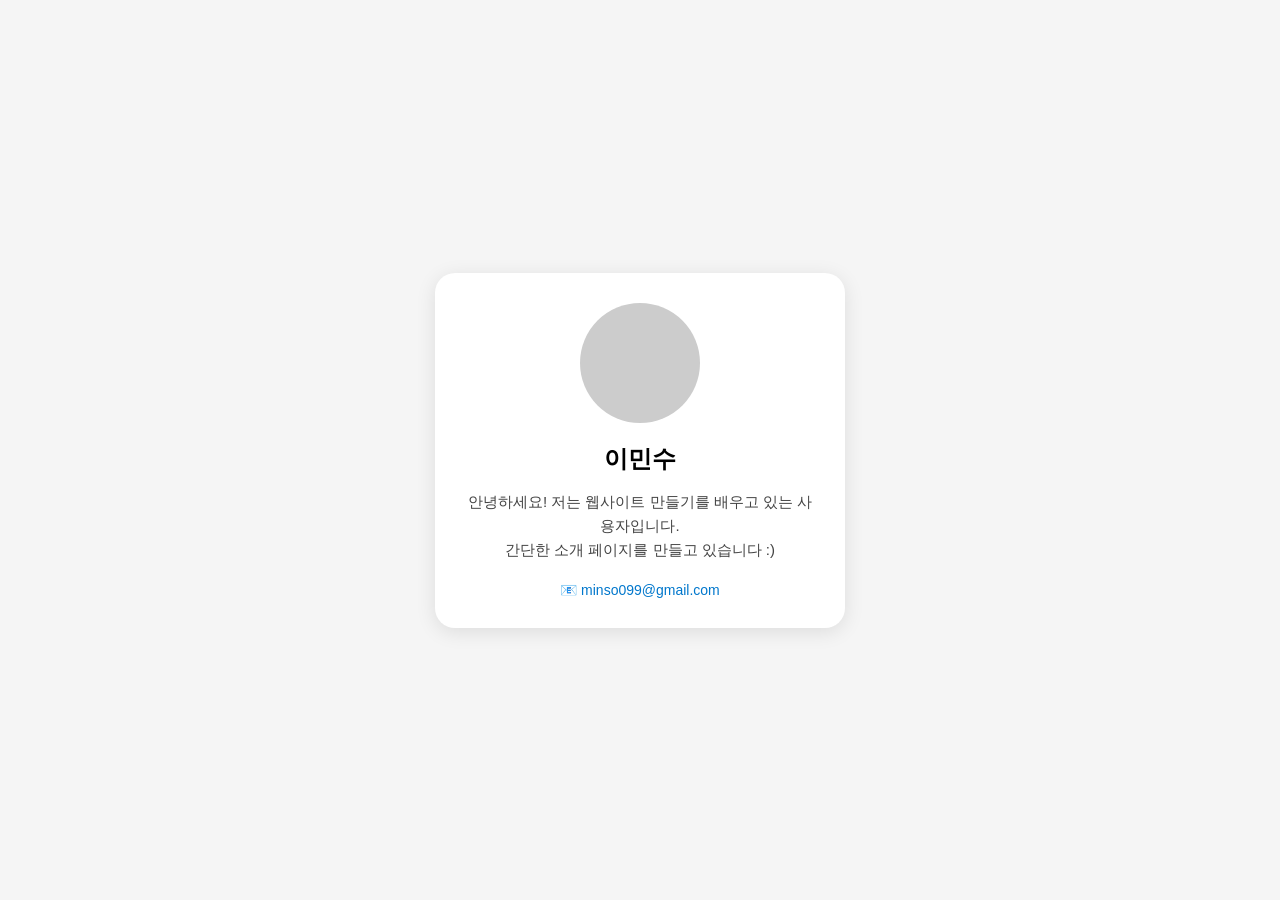
==== index.html @ 5eadf2e6 "Add files via upload" ====
<!DOCTYPE html>
<html lang="ko">
<head>
  <meta charset="UTF-8" />
  <meta name="viewport" content="width=device-width, initial-scale=1.0" />
  <title>내 정보 소개</title>
  <style>
    body {
      font-family: Arial, sans-serif;
      background: #f5f5f5;
      margin: 0;
      padding: 0;
      display: flex;
      justify-content: center;
      align-items: center;
      min-height: 100vh;
    }
    .card {
      background: #fff;
      width: 350px;
      padding: 30px;
      border-radius: 20px;
      box-shadow: 0 4px 20px rgba(0,0,0,0.1);
      text-align: center;
    }
    .profile-img {
      width: 120px;
      height: 120px;
      border-radius: 50%;
      background: #ccc;
      margin: 0 auto 20px;
    }
    h1 {
      font-size: 24px;
      margin-bottom: 10px;
    }
    p {
      font-size: 15px;
      line-height: 1.6;
      color: #444;
    }
    .contact {
      margin-top: 20px;
      font-size: 14px;
      color: #0077cc;
    }
  </style>
</head>
<body>
  <div class="card">
    <div class="profile-img"></div>
    <h1>이민수</h1>
    <p>안녕하세요! 저는 웹사이트 만들기를 배우고 있는 사용자입니다.<br>
    간단한 소개 페이지를 만들고 있습니다 :)</p>
    <div class="contact">📧 minso099@gmail.com</div>
  </div>
</body>
</html>
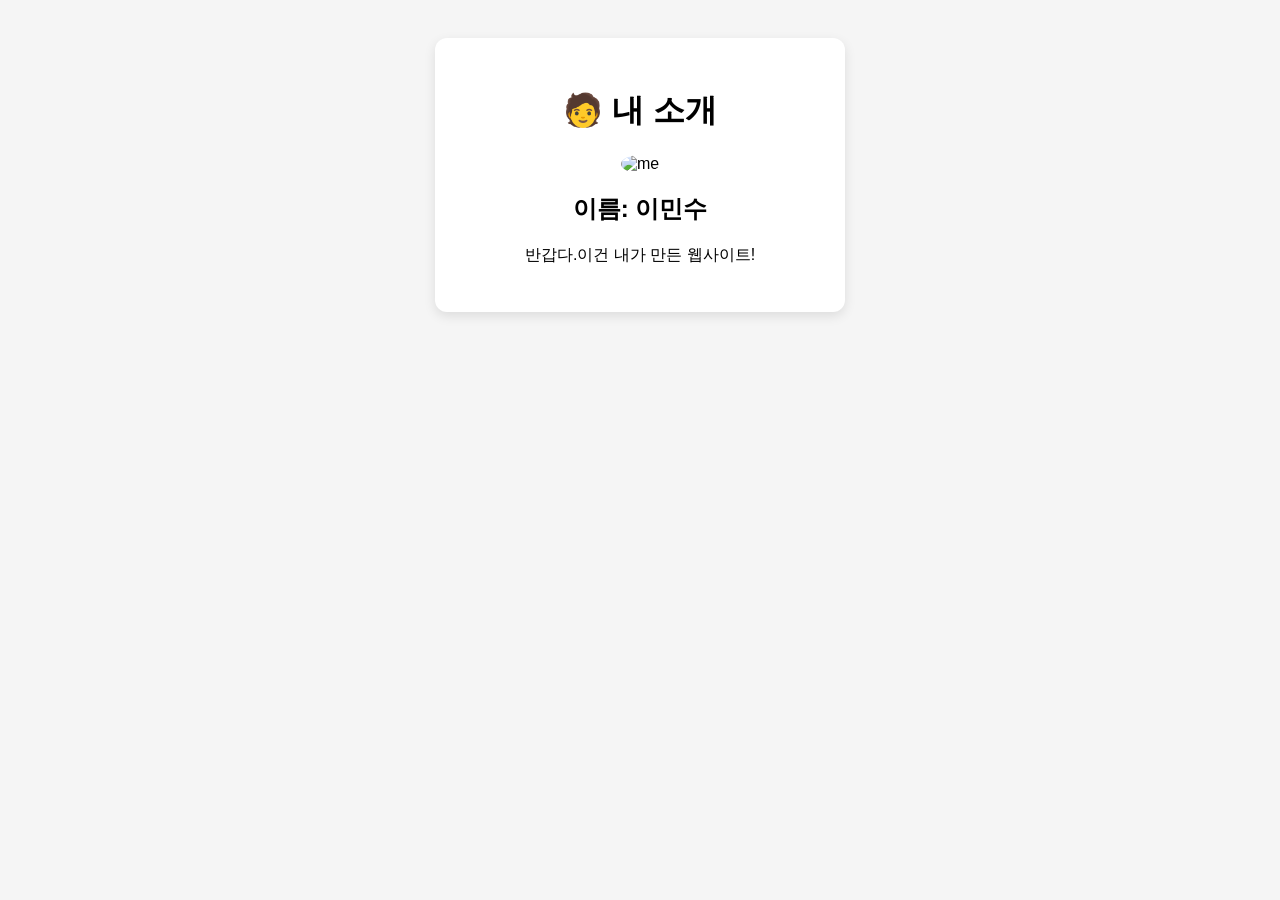
==== commit 84afb0cd: "index.html" ====
--- a/index.html
+++ b/index.html
@@ -1,58 +1,40 @@
 <!DOCTYPE html>
-<html lang="ko">
+<html>
 <head>
-  <meta charset="UTF-8" />
-  <meta name="viewport" content="width=device-width, initial-scale=1.0" />
-  <title>내 정보 소개</title>
-  <style>
-    body {
-      font-family: Arial, sans-serif;
-      background: #f5f5f5;
-      margin: 0;
-      padding: 0;
-      display: flex;
-      justify-content: center;
-      align-items: center;
-      min-height: 100vh;
-    }
-    .card {
-      background: #fff;
-      width: 350px;
-      padding: 30px;
-      border-radius: 20px;
-      box-shadow: 0 4px 20px rgba(0,0,0,0.1);
-      text-align: center;
-    }
-    .profile-img {
-      width: 120px;
-      height: 120px;
-      border-radius: 50%;
-      background: #ccc;
-      margin: 0 auto 20px;
-    }
-    h1 {
-      font-size: 24px;
-      margin-bottom: 10px;
-    }
-    p {
-      font-size: 15px;
-      line-height: 1.6;
-      color: #444;
-    }
-    .contact {
-      margin-top: 20px;
-      font-size: 14px;
-      color: #0077cc;
-    }
-  </style>
+    <meta charset="UTF-8">
+    <title>내 소개</title>
+    <style>
+        body {
+            font-family: Arial;
+            background: #f5f5f5;
+            text-align: center;
+            padding: 30px;
+        }
+        .card {
+            background: white;
+            padding: 30px;
+            border-radius: 12px;
+            width: 350px;
+            margin: auto;
+            box-shadow: 0 4px 12px rgba(0,0,0,0.1);
+        }
+        img {
+            width: 120px;
+            height: 120px;
+            border-radius: 50%;
+            object-fit: cover;
+        }
+    </style>
 </head>
 <body>
-  <div class="card">
-    <div class="profile-img"></div>
-    <h1>이민수</h1>
-    <p>안녕하세요! 저는 웹사이트 만들기를 배우고 있는 사용자입니다.<br>
-    간단한 소개 페이지를 만들고 있습니다 :)</p>
-    <div class="contact">📧 minso099@gmail.com</div>
-  </div>
+
+    <div class="card">
+        <h1>🧑 내 소개</h1>
+        <img src="https://via.placeholder.com/150" alt="me">
+        <h2>이름: 이민수</h2>
+        <p>반갑다.이건 내가 만든 웹사이트!</p>
+    </div>
+
 </body>
 </html>
+
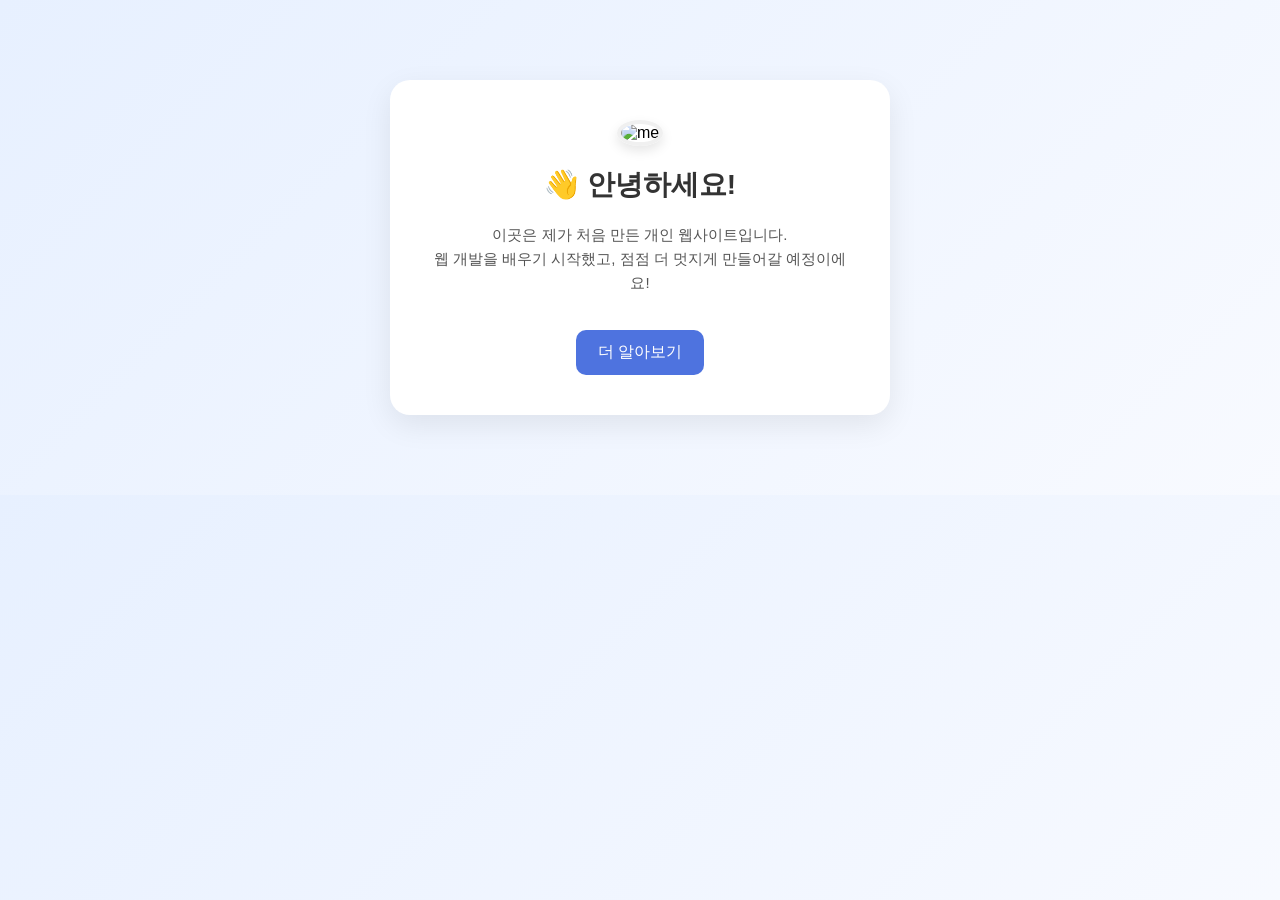
==== commit 276accfb: "index.html" ====
--- a/index.html
+++ b/index.html
@@ -1,40 +1,92 @@
 <!DOCTYPE html>
-<html>
+<html lang="ko">
 <head>
-    <meta charset="UTF-8">
-    <title>내 소개</title>
+    <meta charset="UTF-8" />
+    <title>나의 웹사이트 - 소개</title>
+
+    <!-- Google Fonts -->
+    <link href="https://fonts.googleapis.com/css2?family=Pretendard:wght@300;400;600&display=swap" rel="stylesheet">
+
     <style>
         body {
-            font-family: Arial;
-            background: #f5f5f5;
-            text-align: center;
-            padding: 30px;
+            font-family: 'Pretendard', sans-serif;
+            background: linear-gradient(135deg, #e7f0ff, #f8faff);
+            margin: 0;
+            padding: 0;
         }
+
+        /* 중앙 카드 */
         .card {
             background: white;
-            padding: 30px;
-            border-radius: 12px;
-            width: 350px;
-            margin: auto;
-            box-shadow: 0 4px 12px rgba(0,0,0,0.1);
+            max-width: 420px;
+            margin: 80px auto;
+            padding: 40px;
+            border-radius: 20px;
+            box-shadow: 0 10px 30px rgba(0, 0, 0, 0.08);
+            text-align: center;
+            animation: fadeIn 0.7s ease;
         }
-        img {
-            width: 120px;
-            height: 120px;
+
+        /* 프로필 이미지 */
+        .profile {
+            width: 130px;
+            height: 130px;
             border-radius: 50%;
             object-fit: cover;
+            border: 4px solid #f0f0f0;
+            box-shadow: 0 5px 12px rgba(0,0,0,0.1);
         }
+
+        h1 {
+            font-size: 28px;
+            margin-top: 20px;
+            font-weight: 600;
+            color: #333;
+        }
+
+        p {
+            font-size: 15px;
+            color: #555;
+            line-height: 1.6;
+        }
+
+        /* 버튼 */
+        .btn {
+            display: inline-block;
+            margin-top: 20px;
+            padding: 12px 22px;
+            background: #4e73df;
+            color: white;
+            border-radius: 10px;
+            text-decoration: none;
+            transition: 0.2s;
+            font-weight: 500;
+        }
+
+        .btn:hover {
+            background: #3b5ac6;
+        }
+
+        /* 애니메이션 */
+        @keyframes fadeIn {
+            from {opacity: 0; transform: translateY(15px);}
+            to {opacity: 1; transform: translateY(0);}
+        }
+
     </style>
 </head>
+
 <body>
+    <div class="card">
+        <img src="https://via.placeholder.com/150" alt="me" class="profile">
+        <h1>👋 안녕하세요!</h1>
+        <p>이곳은 제가 처음 만든 개인 웹사이트입니다.<br>
+           웹 개발을 배우기 시작했고, 점점 더 멋지게 만들어갈 예정이에요!</p>
 
-    <div class="card">
-        <h1>🧑 내 소개</h1>
-        <img src="https://via.placeholder.com/150" alt="me">
-        <h2>이름: 이민수</h2>
-        <p>반갑다.이건 내가 만든 웹사이트!</p>
+        <a href="#" class="btn">더 알아보기</a>
     </div>
-
 </body>
 </html>
 
+
+
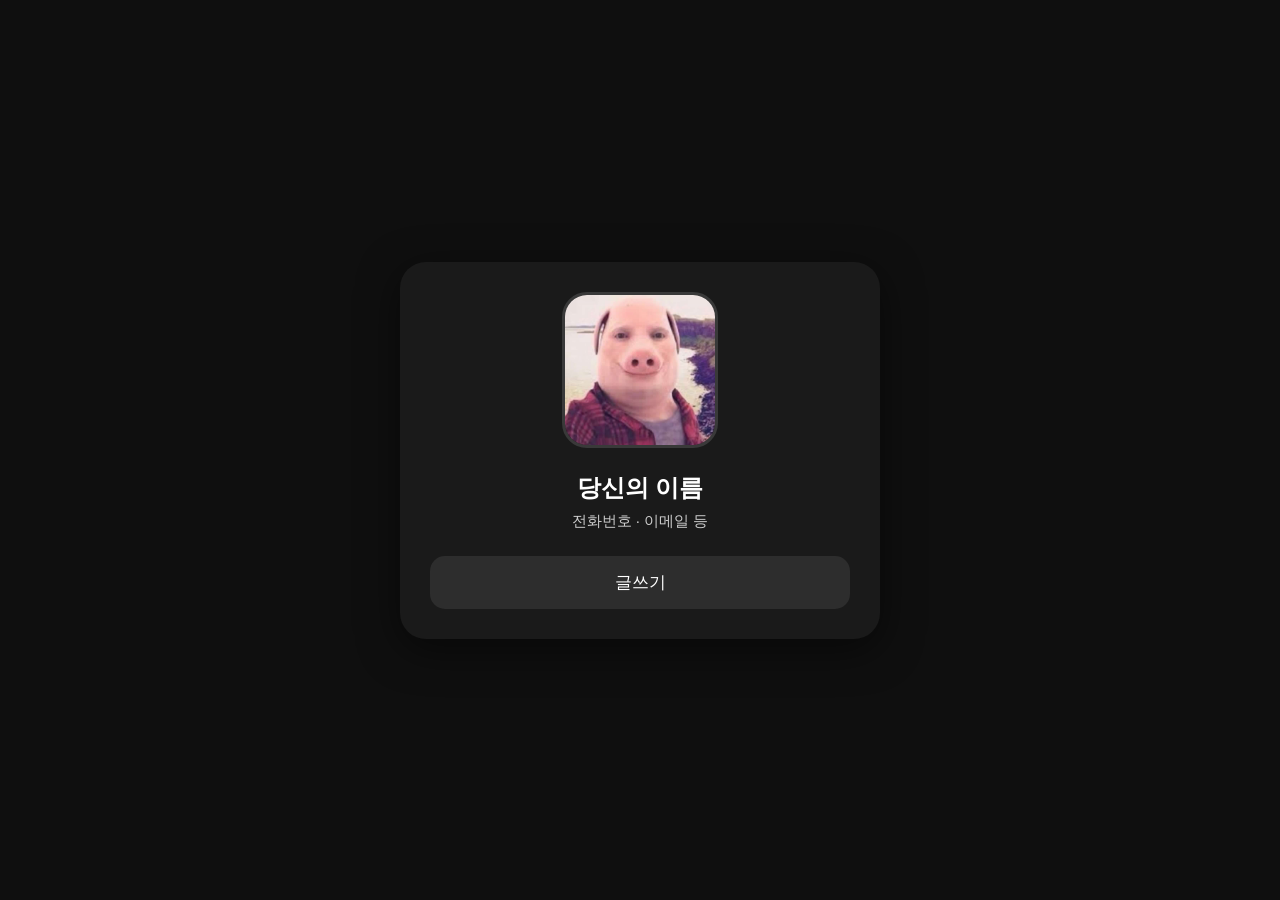
==== commit f939cfd1: "Add files via upload" ====
--- a/index.html
+++ b/index.html
@@ -2,91 +2,101 @@
 <html lang="ko">
 <head>
     <meta charset="UTF-8" />
-    <title>나의 웹사이트 - 소개</title>
-
-    <!-- Google Fonts -->
-    <link href="https://fonts.googleapis.com/css2?family=Pretendard:wght@300;400;600&display=swap" rel="stylesheet">
+    <meta name="viewport" content="width=device-width, initial-scale=1">
+    <title>My Profile</title>
 
     <style>
         body {
-            font-family: 'Pretendard', sans-serif;
-            background: linear-gradient(135deg, #e7f0ff, #f8faff);
             margin: 0;
             padding: 0;
+            background: #0f0f0f;
+            font-family: 'Pretendard', sans-serif;
+            color: #ffffff;
+            display: flex;
+            justify-content: center;
+            align-items: center;
+            height: 100vh;
+            overflow: hidden;
         }
 
-        /* 중앙 카드 */
+        /* 슬라이드 애니메이션 */
         .card {
-            background: white;
+            background: #1a1a1a;
+            width: 92%;
             max-width: 420px;
-            margin: 80px auto;
-            padding: 40px;
-            border-radius: 20px;
-            box-shadow: 0 10px 30px rgba(0, 0, 0, 0.08);
+            padding: 30px;
+            border-radius: 26px;
             text-align: center;
-            animation: fadeIn 0.7s ease;
+            box-shadow: 0 10px 40px rgba(0,0,0,0.5);
+            transform: translateY(100px);
+            opacity: 0;
+            animation: slideIn 0.9s ease-out forwards;
         }
 
-        /* 프로필 이미지 */
-        .profile {
-            width: 130px;
-            height: 130px;
-            border-radius: 50%;
-            object-fit: cover;
-            border: 4px solid #f0f0f0;
-            box-shadow: 0 5px 12px rgba(0,0,0,0.1);
+        @keyframes slideIn {
+            from {
+                transform: translateY(80px);
+                opacity: 0;
+            }
+            to {
+                transform: translateY(0);
+                opacity: 1;
+            }
         }
 
-        h1 {
-            font-size: 28px;
-            margin-top: 20px;
-            font-weight: 600;
-            color: #333;
+        /* 프로필 사진 */
+        .profile-img {
+            width: 150px;
+            height: 150px;
+            border-radius: 25px;
+            object-fit: cover;
+            border: 3px solid #ffffff22;
+            margin-bottom: 20px;
         }
 
-        p {
+        /* 이름 */
+        .username {
+            font-size: 24px;
+            font-weight: 600;
+            margin-bottom: 8px;
+        }
+
+        /* 연락처 */
+        .contact {
             font-size: 15px;
-            color: #555;
-            line-height: 1.6;
+            color: #cccccc;
+            margin-bottom: 25px;
         }
 
         /* 버튼 */
         .btn {
-            display: inline-block;
-            margin-top: 20px;
-            padding: 12px 22px;
-            background: #4e73df;
-            color: white;
-            border-radius: 10px;
-            text-decoration: none;
+            padding: 15px 0;
+            width: 100%;
+            background: #ffffff15;
+            border-radius: 15px;
+            font-size: 17px;
+            cursor: pointer;
             transition: 0.2s;
-            font-weight: 500;
         }
 
         .btn:hover {
-            background: #3b5ac6;
-        }
-
-        /* 애니메이션 */
-        @keyframes fadeIn {
-            from {opacity: 0; transform: translateY(15px);}
-            to {opacity: 1; transform: translateY(0);}
+            background: #ffffff25;
+            transform: translateY(-2px);
         }
 
     </style>
 </head>
 
 <body>
+
     <div class="card">
-        <img src="https://via.placeholder.com/150" alt="me" class="profile">
-        <h1>👋 안녕하세요!</h1>
-        <p>이곳은 제가 처음 만든 개인 웹사이트입니다.<br>
-           웹 개발을 배우기 시작했고, 점점 더 멋지게 만들어갈 예정이에요!</p>
+        <img src="profile.jpg" class="profile-img">
 
-        <a href="#" class="btn">더 알아보기</a>
+        <div class="username">당신의 이름</div>
+        <div class="contact">전화번호 · 이메일 등</div>
+
+        <div class="btn" onclick="location.href='write.html'">글쓰기</div>
     </div>
+
 </body>
 </html>
-
-
-
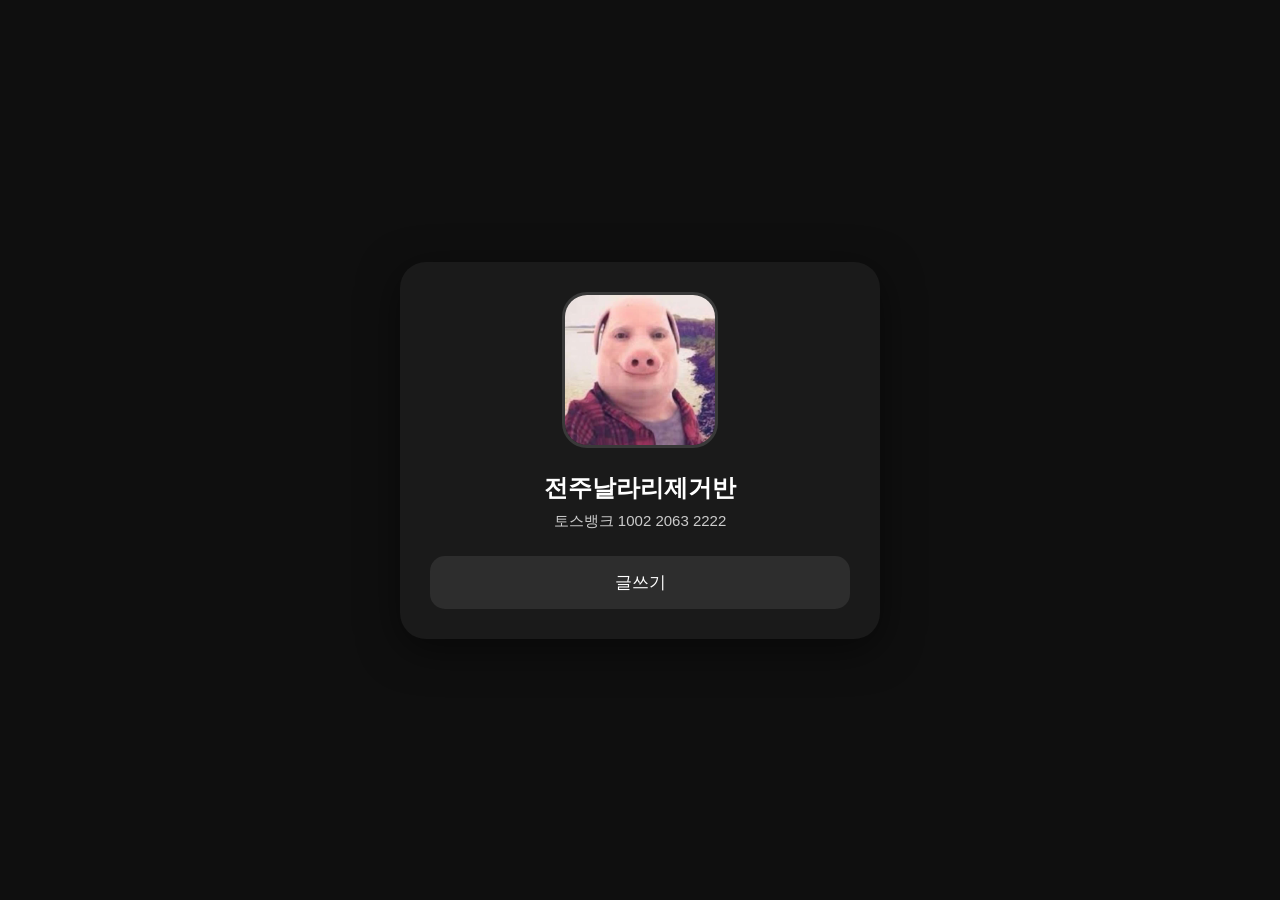
==== commit 5a932e04: "index.html" ====
--- a/index.html
+++ b/index.html
@@ -92,11 +92,12 @@
     <div class="card">
         <img src="profile.jpg" class="profile-img">
 
-        <div class="username">당신의 이름</div>
-        <div class="contact">전화번호 · 이메일 등</div>
+        <div class="username">전주날라리제거반</div>
+        <div class="contact">토스뱅크 1002 2063 2222</div>
 
         <div class="btn" onclick="location.href='write.html'">글쓰기</div>
     </div>
 
 </body>
 </html>
+
